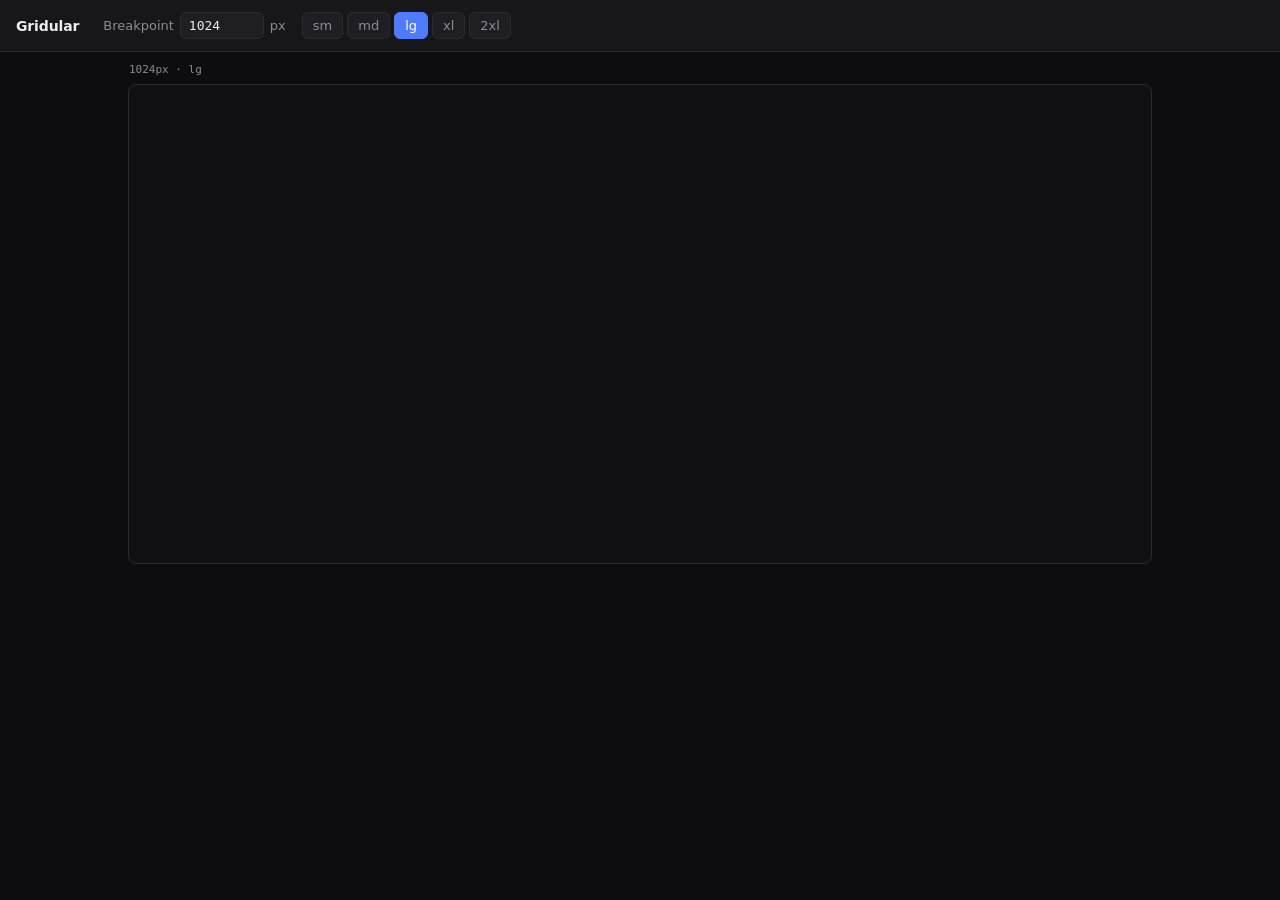
==== index.html @ 0acb42e8 "feat(ui): breakpoint entry with Tailwind presets and persistence (phase 2)" ====
<!doctype html>
<html lang="en">
  <head>
    <meta charset="utf-8" />
    <meta name="viewport" content="width=device-width, initial-scale=1" />
    <title>Gridular</title>
    <link rel="stylesheet" href="styles.css" />
  </head>
  <body>
    <header class="topbar">
      <h1 class="brand">Gridular</h1>
      <div class="breakpoint">
        <label class="field">
          <span class="field__label">Breakpoint</span>
          <input
            id="bp-width"
            class="input input--num"
            type="number"
            min="1"
            step="1"
            inputmode="numeric"
            aria-label="Breakpoint width in pixels"
          />
          <span class="field__unit">px</span>
        </label>
        <div class="presets" id="presets" role="group" aria-label="Tailwind breakpoint presets"></div>
      </div>
    </header>

    <main class="stage-wrap">
      <div class="stage" id="stage">
        <div class="stage__label" id="stage-label"></div>
      </div>
    </main>

    <script src="grid.js"></script>
    <script src="breakpoints.js"></script>
    <script src="app.js"></script>
  </body>
</html>
---- styles.css ----
:root {
  --bg: #0d0d0f;
  --panel: #17171a;
  --panel-2: #1f1f23;
  --border: #2a2a30;
  --text: #ededf0;
  --text-dim: #8b8b95;
  --accent: #4f7cff;
  --radius: 8px;
  --font: -apple-system, BlinkMacSystemFont, "Segoe UI", Inter, system-ui, sans-serif;
  --mono: ui-monospace, SFMono-Regular, Menlo, monospace;
}

* {
  box-sizing: border-box;
}

html,
body {
  margin: 0;
  height: 100%;
}

body {
  background: var(--bg);
  color: var(--text);
  font-family: var(--font);
  font-size: 13px;
  display: flex;
  flex-direction: column;
}

/* --- Top bar --- */

.topbar {
  display: flex;
  align-items: center;
  gap: 24px;
  padding: 12px 16px;
  background: var(--panel);
  border-bottom: 1px solid var(--border);
  flex: 0 0 auto;
}

.brand {
  font-size: 14px;
  font-weight: 600;
  margin: 0;
  letter-spacing: -0.01em;
}

.breakpoint {
  display: flex;
  align-items: center;
  gap: 16px;
}

.field {
  display: flex;
  align-items: center;
  gap: 6px;
}

.field__label {
  color: var(--text-dim);
}

.field__unit {
  color: var(--text-dim);
}

.input {
  background: var(--panel-2);
  border: 1px solid var(--border);
  color: var(--text);
  border-radius: 6px;
  padding: 5px 8px;
  font: inherit;
  outline: none;
}

.input:focus {
  border-color: var(--accent);
}

.input--num {
  width: 84px;
  font-family: var(--mono);
}

.presets {
  display: flex;
  gap: 4px;
}

.preset {
  background: var(--panel-2);
  border: 1px solid var(--border);
  color: var(--text-dim);
  border-radius: 6px;
  padding: 5px 10px;
  font: inherit;
  cursor: pointer;
}

.preset:hover {
  color: var(--text);
  border-color: #3a3a42;
}

.preset[aria-pressed="true"] {
  background: var(--accent);
  border-color: var(--accent);
  color: #fff;
}

/* --- Stage --- */

.stage-wrap {
  flex: 1 1 auto;
  overflow: auto;
  padding: 32px;
  display: flex;
  justify-content: center;
  align-items: flex-start;
}

.stage {
  position: relative;
  background: #101013;
  border: 1px solid var(--border);
  border-radius: var(--radius);
  min-height: 480px;
  flex: 0 0 auto;
}

.stage__label {
  position: absolute;
  top: -22px;
  left: 0;
  color: var(--text-dim);
  font-family: var(--mono);
  font-size: 11px;
}
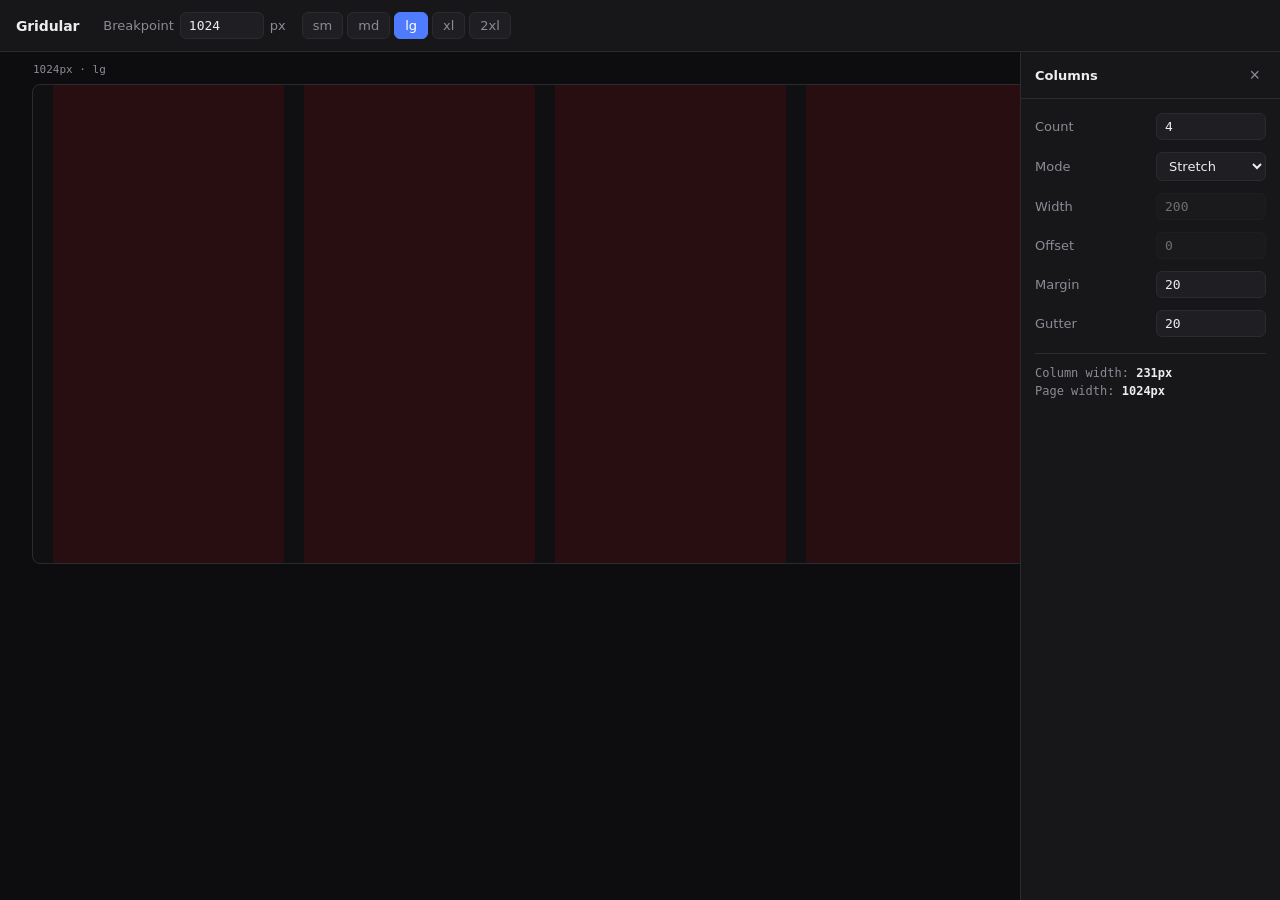
==== commit 1981b580: "feat(ui): live columns guide with inspector and calculator readout (phase 3) - fix(engine): margin a" ====
--- a/index.html
+++ b/index.html
@@ -27,11 +27,24 @@
       </div>
     </header>
 
-    <main class="stage-wrap">
-      <div class="stage" id="stage">
-        <div class="stage__label" id="stage-label"></div>
-      </div>
-    </main>
+    <div class="workspace">
+      <main class="stage-wrap">
+        <div class="stage" id="stage">
+          <div class="stage__label" id="stage-label"></div>
+          <div class="overlay" id="overlay"></div>
+        </div>
+      </main>
+
+      <aside class="inspector" id="inspector" aria-label="Guide settings">
+        <div class="inspector__head">
+          <span class="inspector__type" id="inspector-type">Columns</span>
+          <button class="icon-btn" id="inspector-close" type="button" aria-label="Close settings">
+            &times;
+          </button>
+        </div>
+        <div class="inspector__body" id="inspector-body"></div>
+      </aside>
+    </div>
 
     <script src="grid.js"></script>
     <script src="breakpoints.js"></script>
--- a/styles.css
+++ b/styles.css
@@ -116,12 +116,18 @@
 
 /* --- Stage --- */
 
+.workspace {
+  flex: 1 1 auto;
+  display: flex;
+  min-height: 0;
+}
+
 .stage-wrap {
   flex: 1 1 auto;
   overflow: auto;
   padding: 32px;
   display: flex;
-  justify-content: center;
+  justify-content: flex-start;
   align-items: flex-start;
 }
 
@@ -132,6 +138,10 @@
   border-radius: var(--radius);
   min-height: 480px;
   flex: 0 0 auto;
+  /* `margin: auto` centres the stage when it fits, but unlike
+     `justify-content: center` it does not clip the left edge when the stage is
+     wider than the viewport. */
+  margin: 0 auto;
 }
 
 .stage__label {
@@ -142,3 +152,108 @@
   font-family: var(--mono);
   font-size: 11px;
 }
+
+.overlay {
+  position: absolute;
+  inset: 0;
+  pointer-events: none;
+}
+
+/* Guide bands */
+.band {
+  position: absolute;
+  top: 0;
+  bottom: 0;
+}
+
+/* --- Inspector --- */
+
+.inspector {
+  flex: 0 0 260px;
+  background: var(--panel);
+  border-left: 1px solid var(--border);
+  display: flex;
+  flex-direction: column;
+  overflow-y: auto;
+}
+
+.inspector[hidden] {
+  display: none;
+}
+
+.inspector__head {
+  display: flex;
+  align-items: center;
+  justify-content: space-between;
+  padding: 12px 14px;
+  border-bottom: 1px solid var(--border);
+}
+
+.inspector__type {
+  font-weight: 600;
+}
+
+.icon-btn {
+  background: none;
+  border: none;
+  color: var(--text-dim);
+  font-size: 18px;
+  line-height: 1;
+  cursor: pointer;
+  padding: 2px 6px;
+  border-radius: 4px;
+}
+
+.icon-btn:hover {
+  color: var(--text);
+  background: var(--panel-2);
+}
+
+.inspector__body {
+  padding: 14px;
+  display: flex;
+  flex-direction: column;
+  gap: 12px;
+}
+
+.row {
+  display: flex;
+  align-items: center;
+  justify-content: space-between;
+  gap: 10px;
+}
+
+.row__label {
+  color: var(--text-dim);
+}
+
+.row .input {
+  width: 110px;
+}
+
+.row .input:disabled {
+  opacity: 0.4;
+  cursor: not-allowed;
+}
+
+select.input {
+  width: 110px;
+  cursor: pointer;
+}
+
+.readout {
+  margin-top: 4px;
+  padding-top: 12px;
+  border-top: 1px solid var(--border);
+  font-family: var(--mono);
+  font-size: 12px;
+  color: var(--text-dim);
+  display: flex;
+  flex-direction: column;
+  gap: 4px;
+}
+
+.readout b {
+  color: var(--text);
+  font-weight: 600;
+}
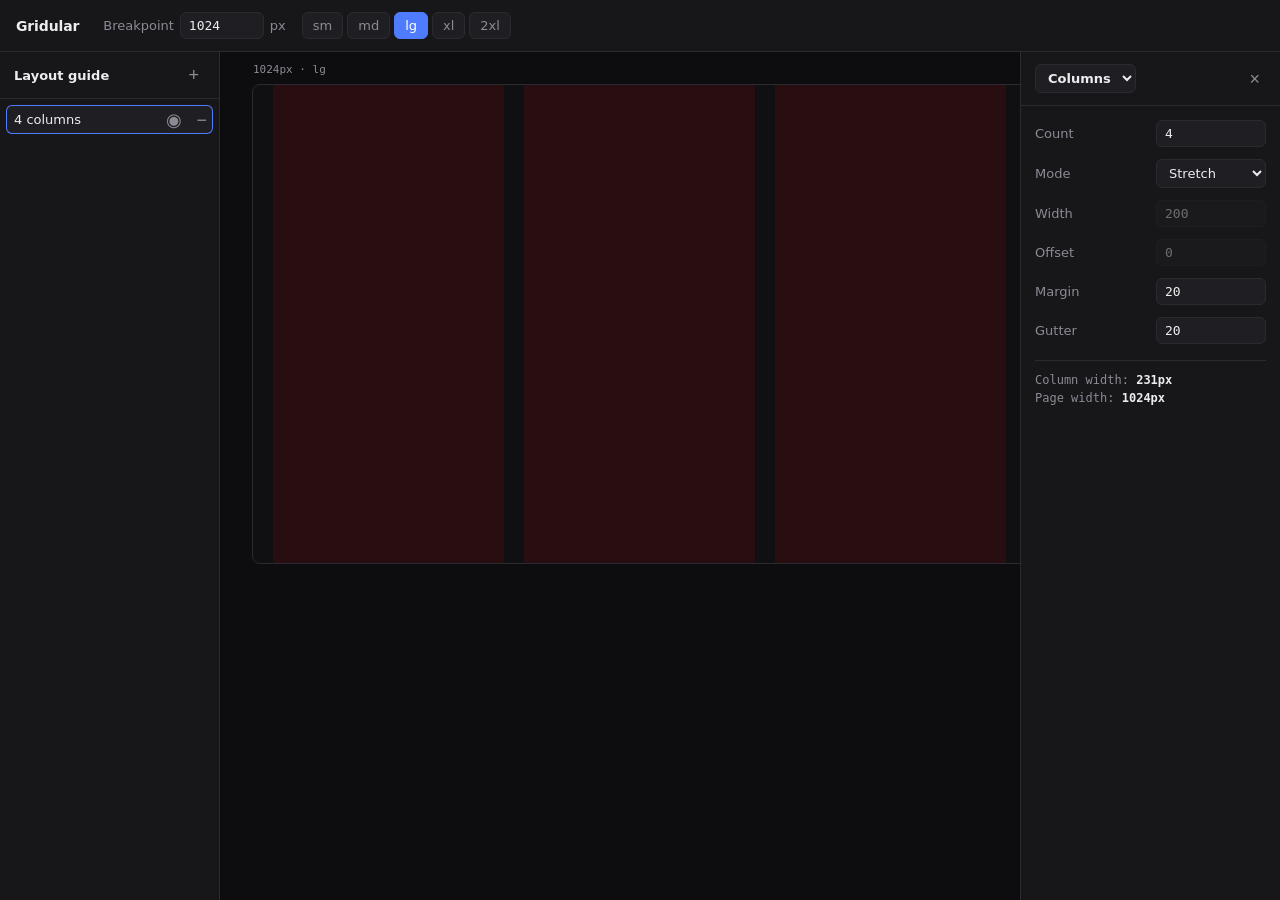
==== commit fff2ca7c: "feat(ui): three guide types with guide list and stacking (phase 4) - fix: switching guide type now m" ====
--- a/index.html
+++ b/index.html
@@ -28,6 +28,16 @@
     </header>
 
     <div class="workspace">
+      <aside class="guides" aria-label="Layout guides">
+        <div class="guides__head">
+          <span class="guides__title">Layout guide</span>
+          <button class="icon-btn" id="guide-add" type="button" aria-label="Add layout guide">
+            +
+          </button>
+        </div>
+        <ul class="guides__list" id="guide-list"></ul>
+      </aside>
+
       <main class="stage-wrap">
         <div class="stage" id="stage">
           <div class="stage__label" id="stage-label"></div>
@@ -37,7 +47,11 @@
 
       <aside class="inspector" id="inspector" aria-label="Guide settings">
         <div class="inspector__head">
-          <span class="inspector__type" id="inspector-type">Columns</span>
+          <select class="inspector__type" id="inspector-type" aria-label="Guide type">
+            <option value="grid">Grid</option>
+            <option value="columns">Columns</option>
+            <option value="rows">Rows</option>
+          </select>
           <button class="icon-btn" id="inspector-close" type="button" aria-label="Close settings">
             &times;
           </button>
@@ -50,4 +64,4 @@
     <script src="breakpoints.js"></script>
     <script src="app.js"></script>
   </body>
-</html>
+</html>
--- a/styles.css
+++ b/styles.css
@@ -162,8 +162,98 @@
 /* Guide bands */
 .band {
   position: absolute;
+}
+
+.band--v {
   top: 0;
   bottom: 0;
+}
+
+.band--h {
+  left: 0;
+  right: 0;
+}
+
+/* Uniform grid lines */
+.line {
+  position: absolute;
+}
+
+.line--v {
+  top: 0;
+  bottom: 0;
+  width: 1px;
+}
+
+.line--h {
+  left: 0;
+  right: 0;
+  height: 1px;
+}
+
+/* --- Guide list --- */
+
+.guides {
+  flex: 0 0 220px;
+  background: var(--panel);
+  border-right: 1px solid var(--border);
+  display: flex;
+  flex-direction: column;
+  overflow-y: auto;
+}
+
+.guides__head {
+  display: flex;
+  align-items: center;
+  justify-content: space-between;
+  padding: 12px 14px;
+  border-bottom: 1px solid var(--border);
+}
+
+.guides__title {
+  font-weight: 600;
+}
+
+.guides__list {
+  list-style: none;
+  margin: 0;
+  padding: 6px;
+  display: flex;
+  flex-direction: column;
+  gap: 2px;
+}
+
+.guide {
+  display: flex;
+  align-items: center;
+  gap: 2px;
+  border-radius: 6px;
+}
+
+.guide:hover {
+  background: var(--panel-2);
+}
+
+.guide--selected {
+  background: var(--panel-2);
+  box-shadow: inset 0 0 0 1px var(--accent);
+}
+
+.guide__name {
+  flex: 1 1 auto;
+  text-align: left;
+  background: none;
+  border: none;
+  color: var(--text);
+  font: inherit;
+  padding: 7px 8px;
+  cursor: pointer;
+  border-radius: 6px;
+}
+
+.icon-btn--sm {
+  font-size: 13px;
+  padding: 4px 6px;
 }
 
 /* --- Inspector --- */
@@ -191,6 +281,14 @@
 
 .inspector__type {
   font-weight: 600;
+  background: var(--panel-2);
+  border: 1px solid var(--border);
+  color: var(--text);
+  border-radius: 6px;
+  padding: 5px 8px;
+  font: inherit;
+  font-weight: 600;
+  cursor: pointer;
 }
 
 .icon-btn {
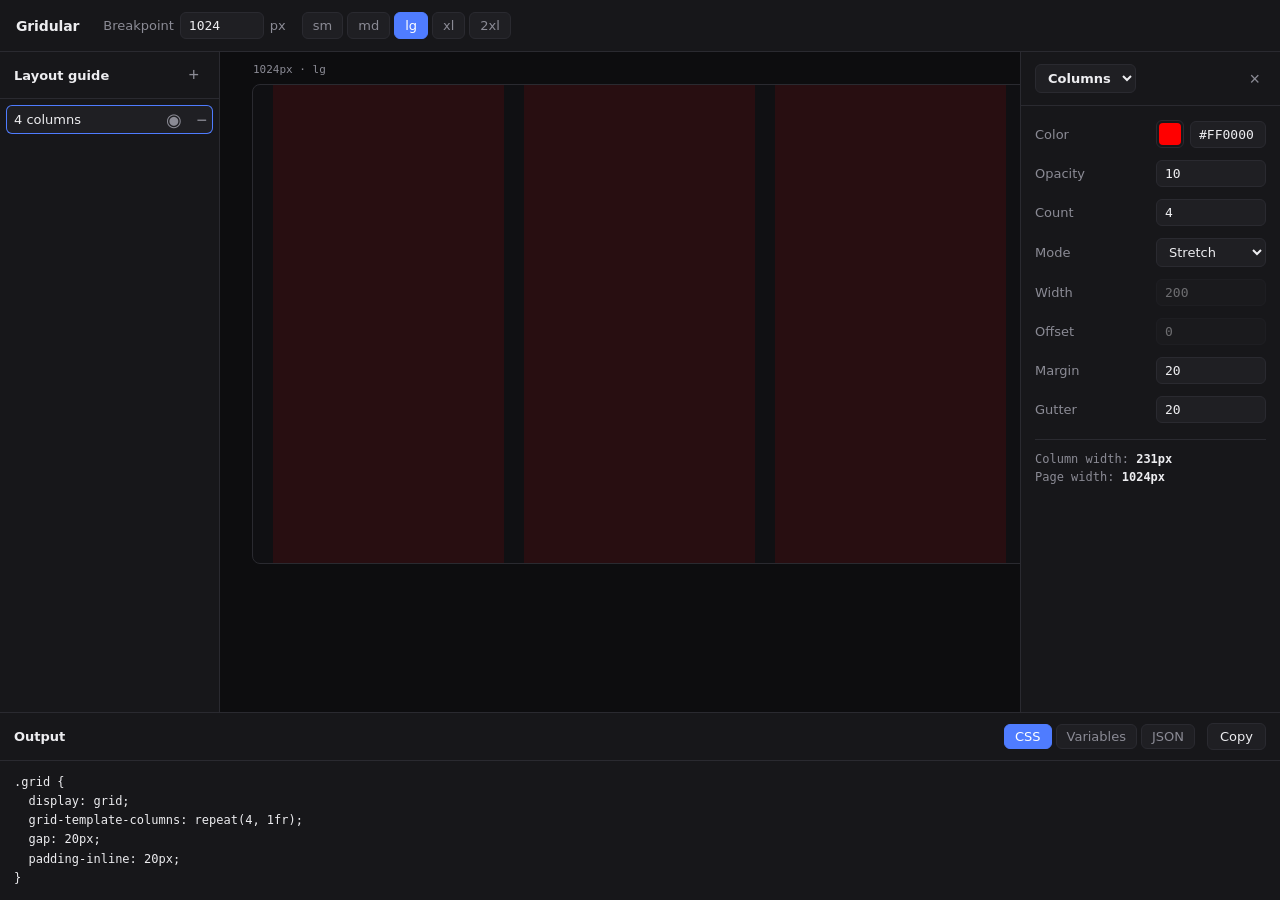
==== commit 62ef5784: "feat(output): CSS, custom properties, and JSON emitters (phase 6)" ====
--- a/index.html
+++ b/index.html
@@ -60,8 +60,28 @@
       </aside>
     </div>
 
+    <section class="output" id="output" aria-label="Output">
+      <div class="output__head">
+        <span class="output__title">Output</span>
+        <div class="output__tabs" id="output-tabs" role="tablist" aria-label="Output format">
+          <button class="tab" type="button" role="tab" data-format="css" aria-selected="true">
+            CSS
+          </button>
+          <button class="tab" type="button" role="tab" data-format="vars" aria-selected="false">
+            Variables
+          </button>
+          <button class="tab" type="button" role="tab" data-format="json" aria-selected="false">
+            JSON
+          </button>
+        </div>
+        <button class="btn" id="output-copy" type="button">Copy</button>
+      </div>
+      <pre class="output__code" id="output-code"></pre>
+    </section>
+
     <script src="grid.js"></script>
     <script src="breakpoints.js"></script>
+    <script src="export.js"></script>
     <script src="app.js"></script>
   </body>
 </html>
--- a/styles.css
+++ b/styles.css
@@ -334,6 +334,41 @@
   cursor: not-allowed;
 }
 
+.color-field {
+  display: flex;
+  align-items: center;
+  gap: 6px;
+  width: 110px;
+}
+
+.color-swatch {
+  flex: 0 0 auto;
+  width: 28px;
+  height: 28px;
+  padding: 0;
+  border: 1px solid var(--border);
+  border-radius: 6px;
+  background: none;
+  cursor: pointer;
+}
+
+.color-swatch::-webkit-color-swatch-wrapper {
+  padding: 2px;
+}
+
+.color-swatch::-webkit-color-swatch {
+  border: none;
+  border-radius: 4px;
+}
+
+.input--hex {
+  flex: 1 1 auto;
+  min-width: 0;
+  width: auto;
+  font-family: var(--mono);
+  text-transform: uppercase;
+}
+
 select.input {
   width: 110px;
   cursor: pointer;
@@ -355,3 +390,73 @@
   color: var(--text);
   font-weight: 600;
 }
+
+/* --- Output --- */
+
+.output {
+  flex: 0 0 auto;
+  background: var(--panel);
+  border-top: 1px solid var(--border);
+  display: flex;
+  flex-direction: column;
+  max-height: 240px;
+}
+
+.output__head {
+  display: flex;
+  align-items: center;
+  gap: 12px;
+  padding: 10px 14px;
+  border-bottom: 1px solid var(--border);
+}
+
+.output__title {
+  font-weight: 600;
+}
+
+.output__tabs {
+  display: flex;
+  gap: 4px;
+  margin-left: auto;
+}
+
+.tab {
+  background: var(--panel-2);
+  border: 1px solid var(--border);
+  color: var(--text-dim);
+  border-radius: 6px;
+  padding: 4px 10px;
+  font: inherit;
+  cursor: pointer;
+}
+
+.tab[aria-selected="true"] {
+  background: var(--accent);
+  border-color: var(--accent);
+  color: #fff;
+}
+
+.btn {
+  background: var(--panel-2);
+  border: 1px solid var(--border);
+  color: var(--text);
+  border-radius: 6px;
+  padding: 5px 12px;
+  font: inherit;
+  cursor: pointer;
+}
+
+.btn:hover {
+  border-color: #3a3a42;
+}
+
+.output__code {
+  margin: 0;
+  padding: 12px 14px;
+  overflow: auto;
+  font-family: var(--mono);
+  font-size: 12px;
+  line-height: 1.6;
+  color: var(--text);
+  white-space: pre;
+}
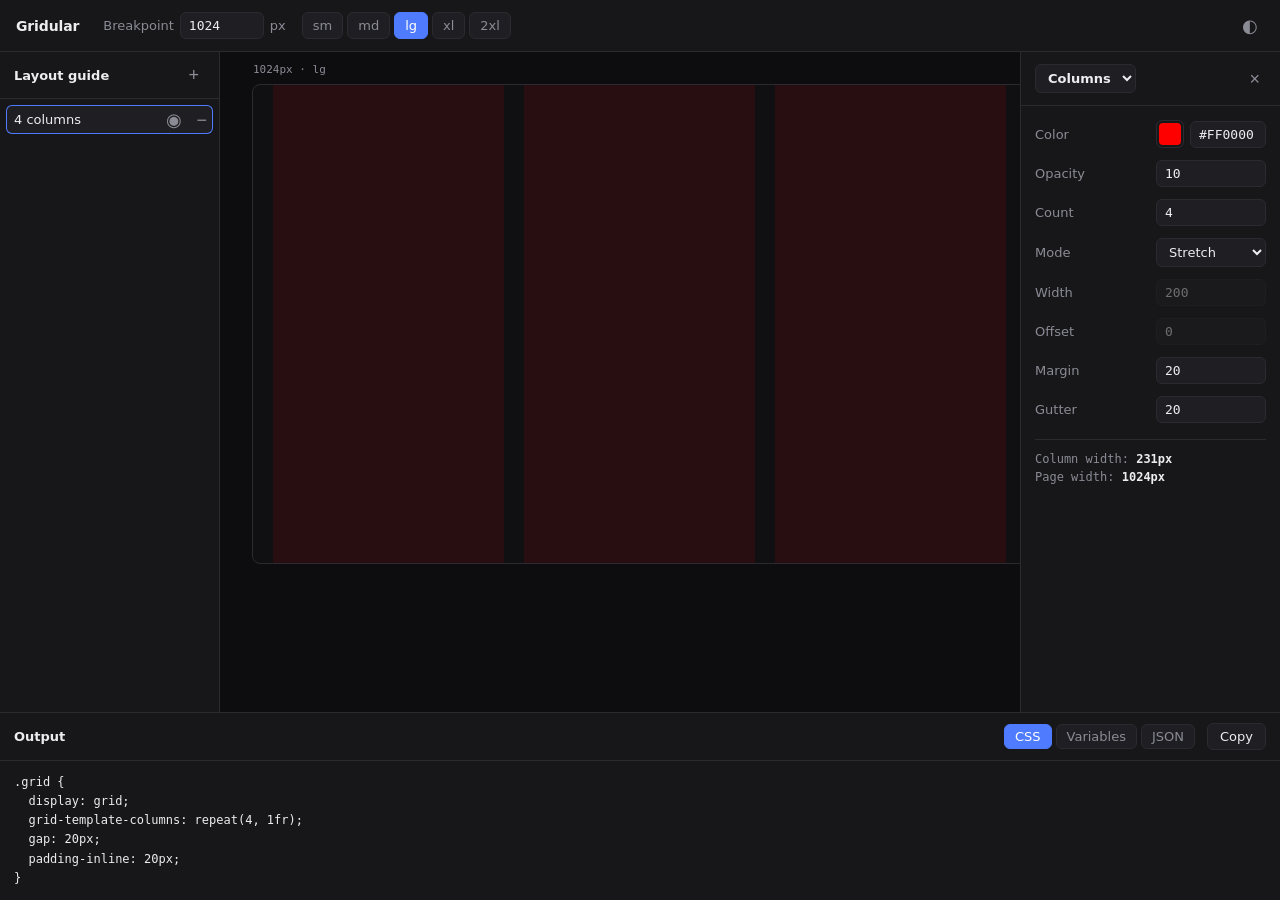
==== commit 7e145783: "feat(ui): light/dark theme with toggle and ?theme= URL override - CSS custom properties split into d" ====
--- a/index.html
+++ b/index.html
@@ -4,6 +4,7 @@
     <meta charset="utf-8" />
     <meta name="viewport" content="width=device-width, initial-scale=1" />
     <title>Gridular</title>
+    <script src="https://mcp.figma.com/mcp/html-to-design/capture.js" async></script>
     <link rel="stylesheet" href="styles.css" />
   </head>
   <body>
@@ -25,6 +26,15 @@
         </label>
         <div class="presets" id="presets" role="group" aria-label="Tailwind breakpoint presets"></div>
       </div>
+      <button
+        class="icon-btn theme-toggle"
+        id="theme-toggle"
+        type="button"
+        aria-label="Switch to light mode"
+        title="Switch to light mode"
+      >
+        ◐
+      </button>
     </header>
 
     <div class="workspace">
--- a/styles.css
+++ b/styles.css
@@ -1,4 +1,12 @@
 :root {
+  --radius: 8px;
+  --font: -apple-system, BlinkMacSystemFont, "Segoe UI", Inter, system-ui, sans-serif;
+  --mono: ui-monospace, SFMono-Regular, Menlo, monospace;
+}
+
+/* Dark theme (default) */
+:root,
+:root[data-theme="dark"] {
   --bg: #0d0d0f;
   --panel: #17171a;
   --panel-2: #1f1f23;
@@ -6,9 +14,25 @@
   --text: #ededf0;
   --text-dim: #8b8b95;
   --accent: #4f7cff;
-  --radius: 8px;
-  --font: -apple-system, BlinkMacSystemFont, "Segoe UI", Inter, system-ui, sans-serif;
-  --mono: ui-monospace, SFMono-Regular, Menlo, monospace;
+  --accent-contrast: #ffffff;
+  --warn: #f5b950;
+  --stage: #101013;
+  --hover-border: #3a3a42;
+}
+
+/* Light theme */
+:root[data-theme="light"] {
+  --bg: #f4f4f6;
+  --panel: #ffffff;
+  --panel-2: #ececf0;
+  --border: #d9d9e0;
+  --text: #1a1a1e;
+  --text-dim: #6b6b76;
+  --accent: #3560e4;
+  --accent-contrast: #ffffff;
+  --warn: #b07508;
+  --stage: #e8e8ec;
+  --hover-border: #b9b9c4;
 }
 
 * {
@@ -49,6 +73,11 @@
   letter-spacing: -0.01em;
 }
 
+.theme-toggle {
+  margin-left: auto;
+  font-size: 15px;
+}
+
 .breakpoint {
   display: flex;
   align-items: center;
@@ -105,13 +134,13 @@
 
 .preset:hover {
   color: var(--text);
-  border-color: #3a3a42;
+  border-color: var(--hover-border);
 }
 
 .preset[aria-pressed="true"] {
   background: var(--accent);
   border-color: var(--accent);
-  color: #fff;
+  color: var(--accent-contrast);
 }
 
 /* --- Stage --- */
@@ -133,7 +162,7 @@
 
 .stage {
   position: relative;
-  background: #101013;
+  background: var(--stage);
   border: 1px solid var(--border);
   border-radius: var(--radius);
   min-height: 480px;
@@ -391,6 +420,12 @@
   font-weight: 600;
 }
 
+.readout__warn {
+  color: var(--warn);
+  font-size: 11px;
+  line-height: 1.4;
+}
+
 /* --- Output --- */
 
 .output {
@@ -433,7 +468,7 @@
 .tab[aria-selected="true"] {
   background: var(--accent);
   border-color: var(--accent);
-  color: #fff;
+  color: var(--accent-contrast);
 }
 
 .btn {
@@ -447,7 +482,7 @@
 }
 
 .btn:hover {
-  border-color: #3a3a42;
+  border-color: var(--hover-border);
 }
 
 .output__code {
@@ -460,3 +495,57 @@
   color: var(--text);
   white-space: pre;
 }
+
+/* --- Responsive --- */
+
+@media (max-width: 900px) {
+  .topbar {
+    flex-wrap: wrap;
+    gap: 12px;
+  }
+
+  .workspace {
+    flex-direction: column;
+  }
+
+  .guides {
+    flex: 0 0 auto;
+    border-right: none;
+    border-bottom: 1px solid var(--border);
+    max-height: 180px;
+  }
+
+  .inspector {
+    flex: 0 0 auto;
+    border-left: none;
+    border-top: 1px solid var(--border);
+    max-height: 320px;
+  }
+
+  .stage-wrap {
+    padding: 24px 16px;
+  }
+
+  .output {
+    max-height: 200px;
+  }
+}
+
+@media (max-width: 560px) {
+  .breakpoint {
+    flex-wrap: wrap;
+    gap: 8px;
+  }
+
+  .presets {
+    flex-wrap: wrap;
+  }
+
+  .output__head {
+    flex-wrap: wrap;
+  }
+
+  .output__tabs {
+    margin-left: 0;
+  }
+}
